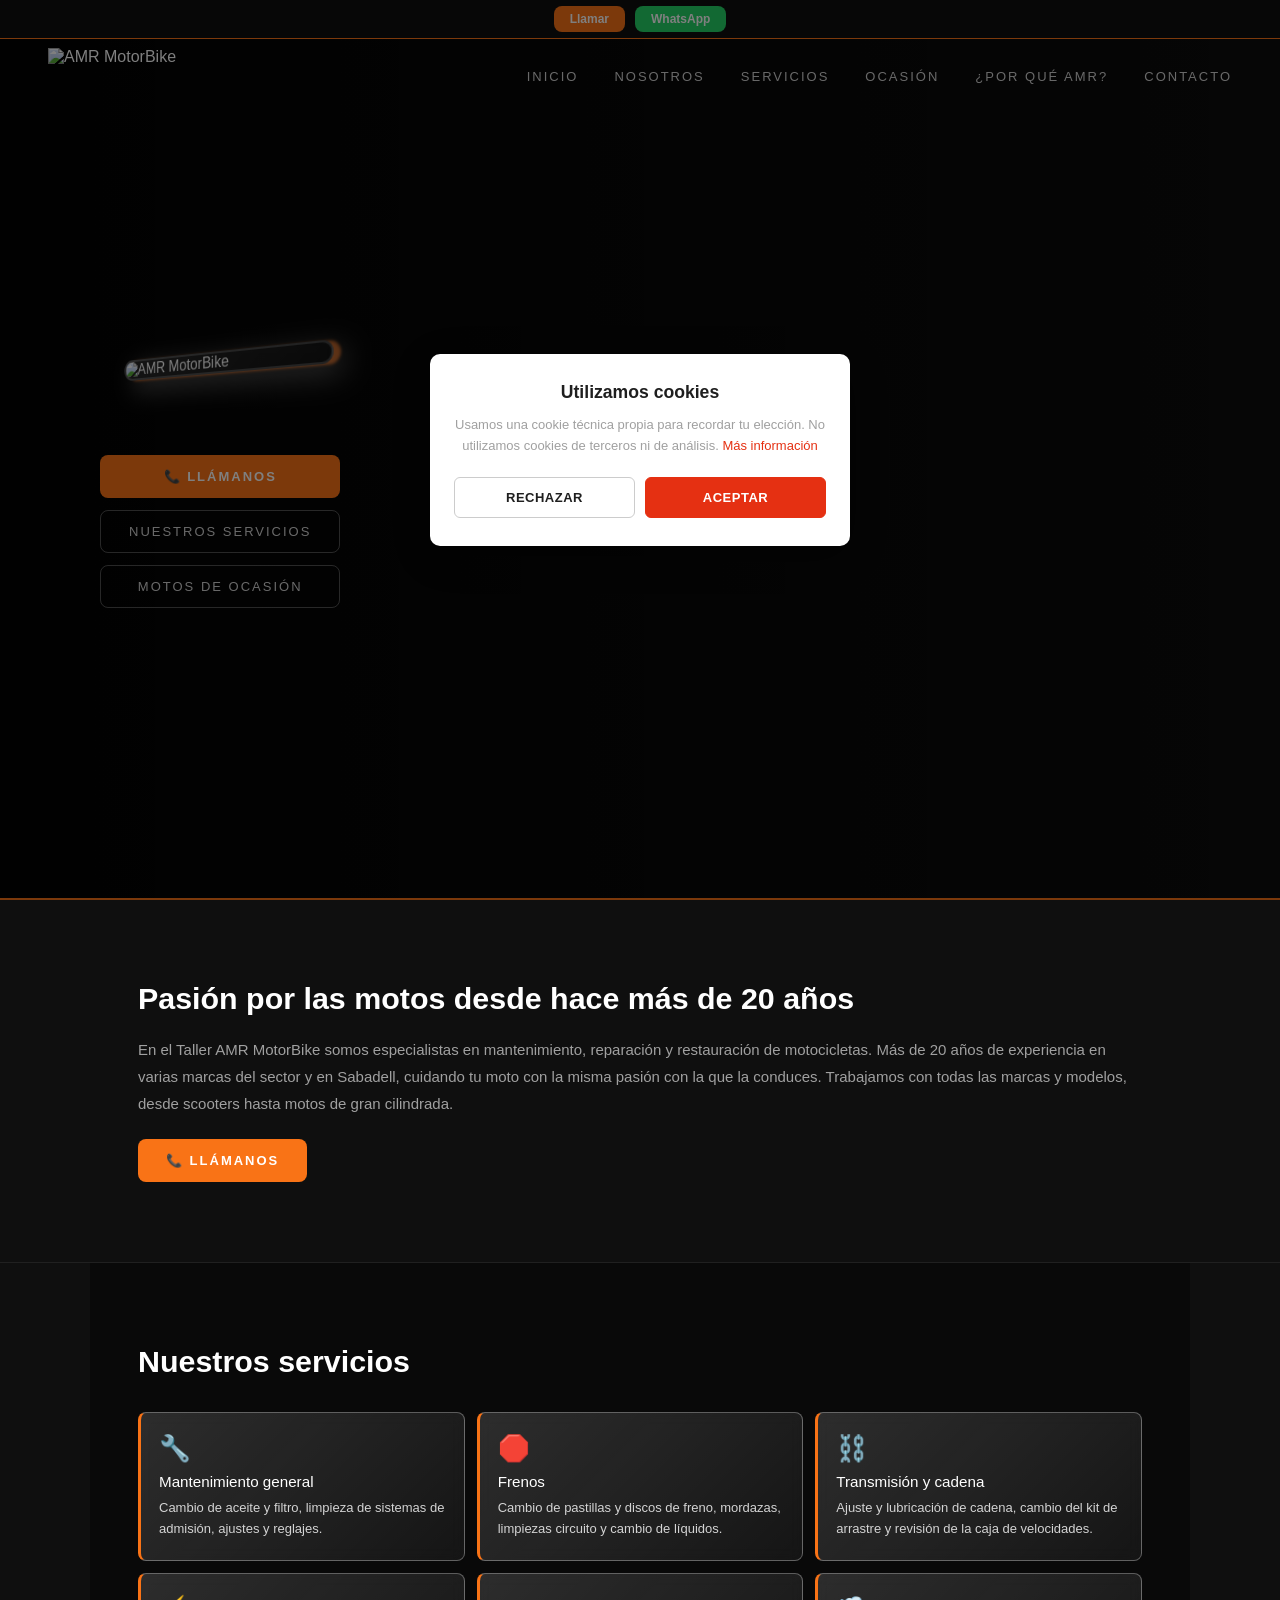
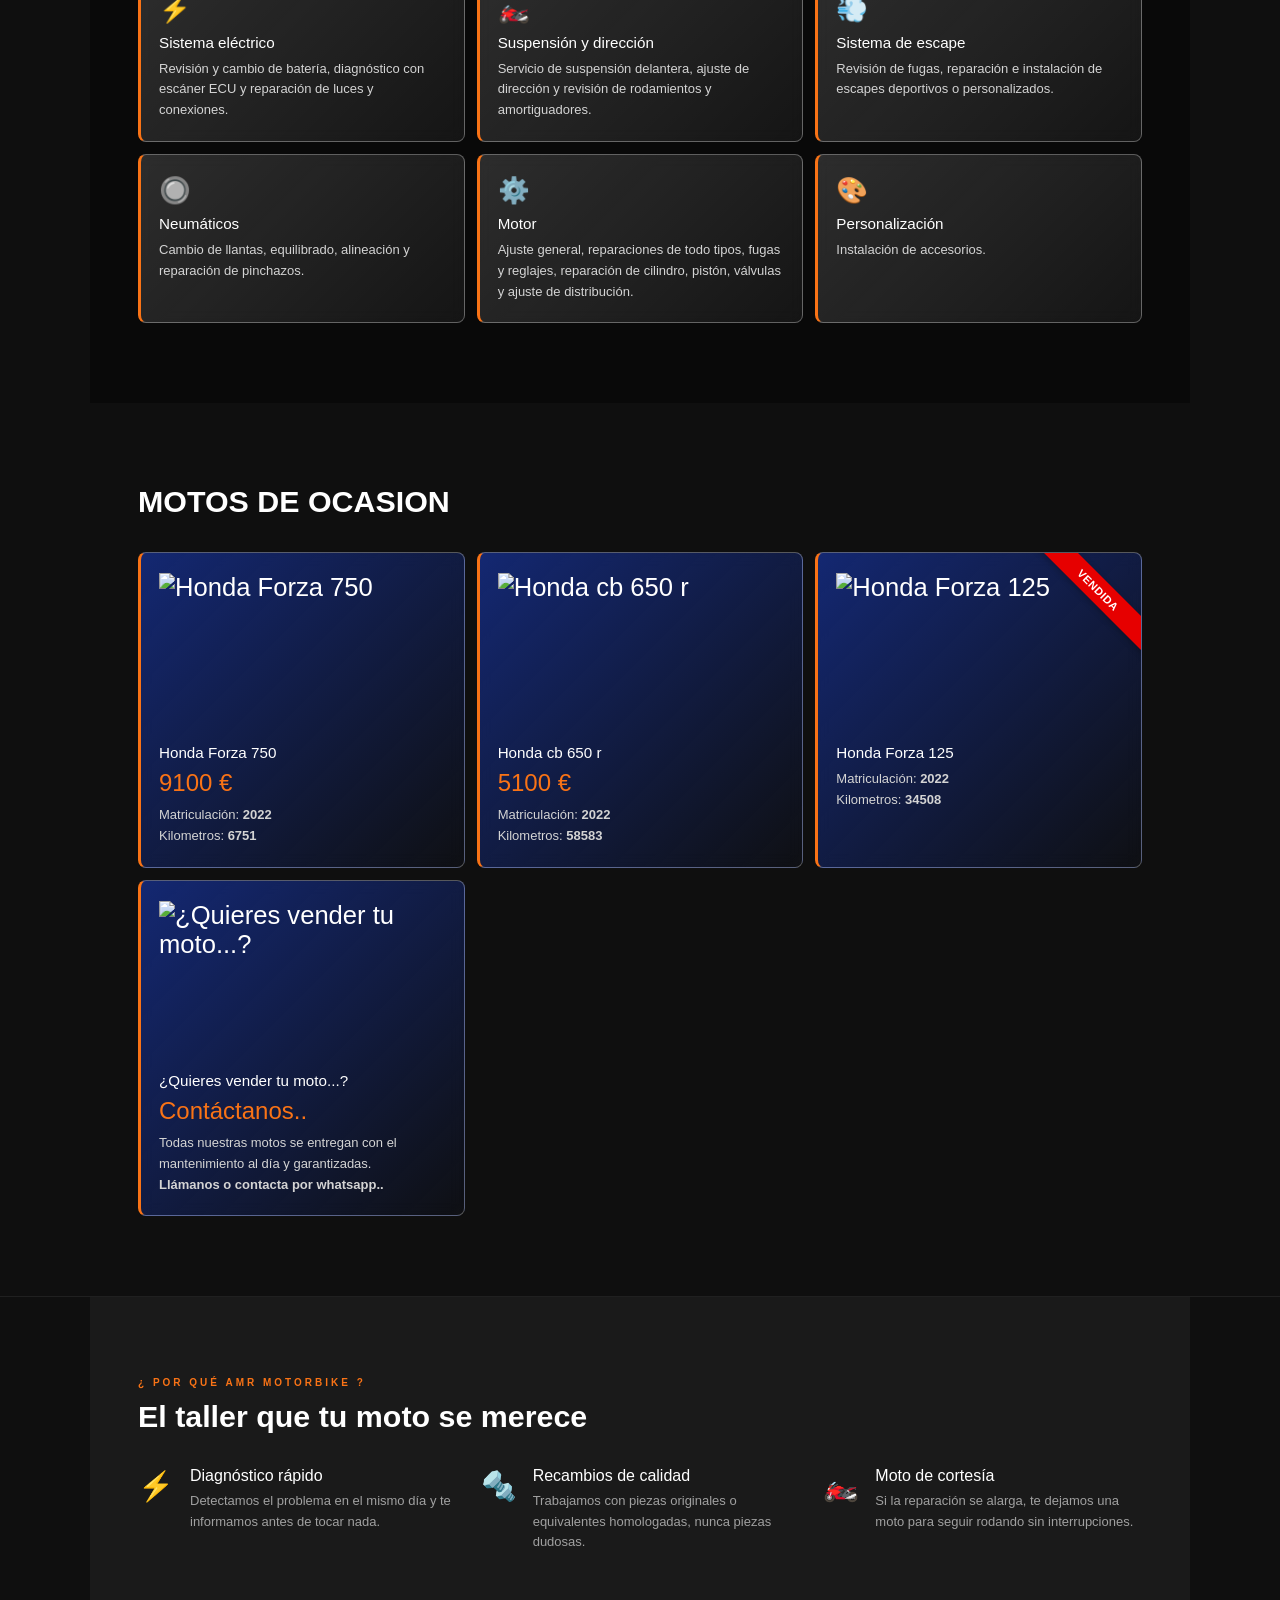
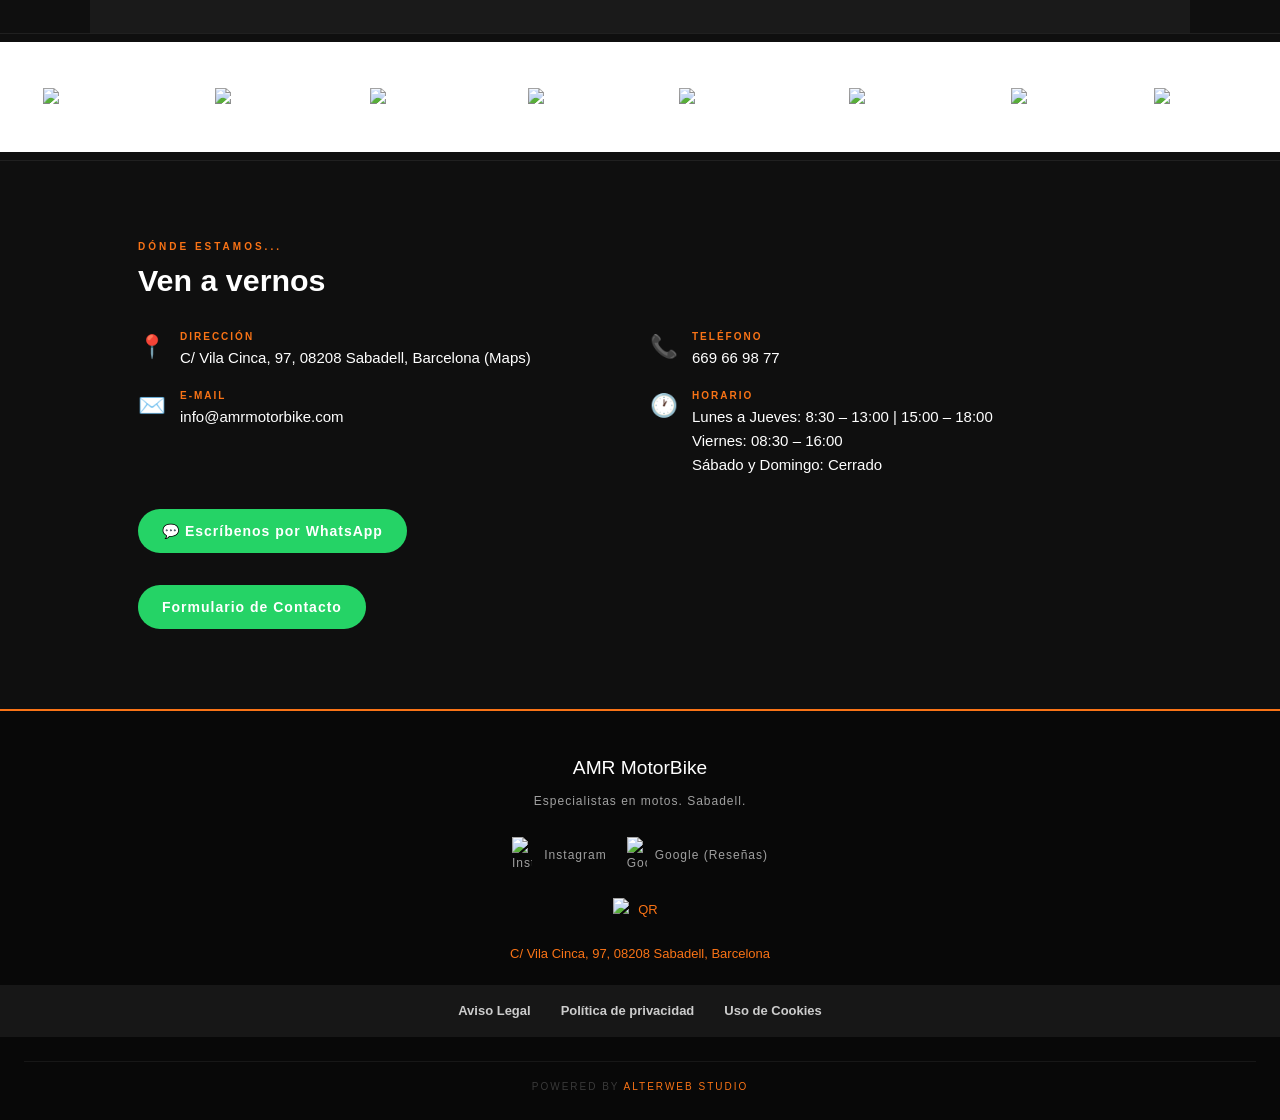
==== index.html @ 41ff8e72 "adfh" ====
<!DOCTYPE html>
<html lang="es">

<head>
    <!-- ═══ 1. BÀSIC ═══════════════════════════════════════════════ -->
    <meta charset="UTF-8">
    <meta name="viewport" content="width=device-width, initial-scale=1.0">
    <title>AMR MotorBike Solutions | Taller de Motos en Sabadell</title>
    <meta name="description" content="Especialistas en mantenimiento y reparación de motocicletas en Sabadell. Taller de confianza con más de 15 años de experiencia.">
    <meta name="author" content="AMR MotorBike Solutions">
    <meta name="robots" content="index, follow, max-image-preview:large, max-snippet:-1">
    <link rel="canonical" href="https://www.amrmotorbike.com/">
    <!-- <link rel="alternate" hreflang="es" href="https://www.amrmotorbike.com/"> -->

    <!-- ═══ 2. ICONES I PWA ════════════════════════════════════════ -->
    <link rel="manifest" href="manifest.json">
    <link rel="icon" type="image/png" href="https://avsets.pages.dev/logo/logoAMR.png">
    <link rel="apple-touch-icon" href="https://avsets.pages.dev/logo/logoAMR.png">
    <meta name="theme-color" content="#f97316">

    <!-- ═══ 3. APPLE (iPhone/iPad) ═════════════════════════════════ -->
    <meta name="apple-mobile-web-app-capable" content="yes">
    <meta name="apple-mobile-web-app-status-bar-style" content="black-translucent">
    <meta name="apple-mobile-web-app-title" content="AMR MotorBike">
    <meta name="format-detection" content="telephone=yes">

    <!-- ═══ 4. RENDIMENT (CDN d'imatges) ═══════════════════════════ -->
    <link rel="preconnect" href="https://avsets.pages.dev" crossorigin>
    <link rel="dns-prefetch" href="https://avsets.pages.dev">

    <!-- ═══ 5. SEO LOCAL ═══════════════════════════════════════════ -->
    <meta name="geo.region" content="ES-CT">
    <meta name="geo.placename" content="Sabadell">
    <!-- <meta name="geo.position" content="LAT;LON"> -->
    <!-- <meta name="ICBM" content="LAT, LON"> -->

    <!-- ═══ 6. VERIFICACIÓ ═════════════════════════════════════════ -->
    <meta name="google-site-verification" content="q2IicLnrJ-lwFXzms4WPYWDJVQKaT5Ha7NXTUKfJKG0">

    <!-- ═══ 7. OPEN GRAPH (WhatsApp, Facebook...) ══════════════════ -->
    <meta property="og:title" content="AMR MotorBike Solutions | Taller de Motos en Sabadell">
    <meta property="og:description" content="Especialistas en motos en Sabadell. Mantenimiento, reparación y personalización.">
    <meta property="og:image" content="https://avsets.pages.dev/logo/logo-nouAMR.png">
    <meta property="og:image:width" content="812">
    <meta property="og:image:height" content="540">
    <meta property="og:image:type" content="image/png">
    <meta property="og:image:alt" content="Logo de AMR MotorBike Solutions">
    <meta property="og:type" content="website">
    <meta property="og:url" content="https://www.amrmotorbike.com/">
    <meta property="og:locale" content="es_ES">
    <meta property="og:site_name" content="AMR MotorBike Solutions">

    <!-- ═══ 8. TWITTER / X ═════════════════════════════════════════ -->
    <meta name="twitter:card" content="summary_large_image">
    <meta name="twitter:title" content="AMR MotorBike Solutions | Taller de Motos en Sabadell">
    <meta name="twitter:description" content="Especialistas en motos en Sabadell. Mantenimiento, reparación y personalización.">
    <meta name="twitter:image" content="https://avsets.pages.dev/logo/logo-nouAMR.png">
    <meta name="twitter:image:alt" content="Logo de AMR MotorBike Solutions">

    <!-- ═══ 9. DADES ESTRUCTURADES (JSON-LD) ═══════════════════════ -->
    <!-- Pendent: geo (coordenades), hasMenu no aplica -->
    <script type="application/ld+json">
    {
      "@context": "https://schema.org",
      "@graph": [
        {
          "@type": ["AutoRepair", "LocalBusiness"],
          "@id": "https://www.amrmotorbike.com/#business",
          "name": "AMR MotorBike Solutions",
          "image": "https://avsets.pages.dev/images/amrmotorbike/hero-amrmotorbike.webp",
          "logo": "https://avsets.pages.dev/logo/logo-nouAMR.png",
          "telephone": "+34669669877",
          "email": "info@amrmotorbike.com",
          "priceRange": "€€",
          "address": {
            "@type": "PostalAddress",
            "streetAddress": "C/ Vila Cinca, 97",
            "addressLocality": "Sabadell",
            "addressRegion": "Barcelona",
            "postalCode": "08208",
            "addressCountry": "ES"
          },
          "url": "https://www.amrmotorbike.com",
          "hasMap": "https://www.google.com/maps/search/?api=1&query=AMR+MotorBike&query_place_id=ChIJD7yoLgCVpBIRwGk2PRTlhQA",
          "openingHours": ["Mo-Th 08:30-13:00", "Mo-Th 15:00-18:00", "Fr 08:30-16:00"],
          "areaServed": ["Sabadell", "Matadepera", "Terrassa", "Barberà del Vallès", "Cerdanyola del Vallès", "Sant Quirze del Vallès"],
          "aggregateRating": {
            "@type": "AggregateRating",
            "ratingValue": "5.0",
            "reviewCount": "33",
            "bestRating": "5",
            "worstRating": "1"
          },
          "sameAs": [
            "https://www.instagram.com/amrmotorbike",
            "https://g.page/r/CcBpNj0U5YUAEBM/review"
          ]
        },
        {
          "@type": "WebSite",
          "name": "AMR MotorBike Solutions",
          "url": "https://www.amrmotorbike.com/",
          "inLanguage": "es",
          "publisher": { "@id": "https://www.amrmotorbike.com/#business" }
        }
      ]
    }
    </script>

    <!-- ═══ 10. VEL + SCRIPTS ══════════════════════════════════════ -->
    <style>
        body { opacity: 0; transition: opacity 0.5s ease-in; }
    </style>

    <script>
        window.MODULS = ["cookies-banner.js", "main.js"];
    </script>
    <script src="loader.js"></script>
</head>




<body>
    <div id="navbar"></div>
    <div id="hero"></div>
    <!--div id="stats"></div-->
    <div id="seccions"></div>
    <div id="footer"></div>

    <cookies-banner></cookies-banner>

    <script data-goatcounter="https://amrmotorbike.goatcounter.com/count"
        data-goatcounter-settings='{"ignore_params": ["ved", "fbclid", "gclid"]}'             
        async src="//gc.zgo.at/count.js"></script>






<!-- Modal Fitxa Moto ------------------------------------------------------------------- -->
<div id="modal-moto" class="modal-overlay" style="display: none;">
    <div class="modal-container">
        
        <!-- Botó Tancar -->
        <button class="modal-btn-tancar" onclick="tancarModalMoto()">✕</button>

        <!-- Fletxes de navegació entre motos 
        <button class="modal-fletxa fletxa-esq" onclick="canviarMoto(-1)">❮</button>
        <button class="modal-fletxa fletxa-dreta" onclick="canviarMoto(1)">❯</button>-->

        <!-- Títol (Marca i Model) -->
        <h2 id="modal-titol" class="modal-titol"></h2>

        <!-- Imatge Principal -->
        <div class="modal-foto-principal">
            <img id="modal-img-gran" src="" alt="Foto principal">
        </div>

        <!-- Reixeta de Miniatures (4 restant) -->
        <div id="modal-miniatures" class="modal-miniatures-grid"></div>

        <!-- Característiques tècniques -->
        <div class="modal-specs-wrapper">
            <button class="modal-fletxa fletxa-esq" onclick="canviarMoto(-1)">❮</button>
            <div class="modal-specs-grid">
                <div class="spec-item"><span class="spec-label">Precio:</span> <span id="modal-preu" class="spec-val"></span></div>
                <div class="spec-item"><span class="spec-label">Cilindrada:</span> <span id="modal-cc" class="spec-val"></span> cc</div>
                <div class="spec-item"><span class="spec-label">Potencia:</span> <span id="modal-kw" class="spec-val"></span> cv/kW</div>
                <div class="spec-item"><span class="spec-label">Año:</span> <span id="modal-any" class="spec-val"></span></div>
                <div class="spec-item"><span class="spec-label">Kilometros:</span> <span id="modal-km" class="spec-val"></span> km</div>
            </div>
            <button class="modal-fletxa fletxa-dreta" onclick="canviarMoto(1)">❯</button>
        </div>

        <!-- Descripció / Extres -->
        <p id="modal-desc" class="modal-descripcio"></p>

        <!-- Botons de contacte -->
        <div class="modal-accions">
            <a id="modal-btn-wa" href="" target="_blank" class="btn-contacte btn-wa">WhatsApp</a>
            <a href="tel:+34669669877" class="btn-contacte btn-tel">Trucar</a>
        </div>

    </div>
</div>
</body>
</html>
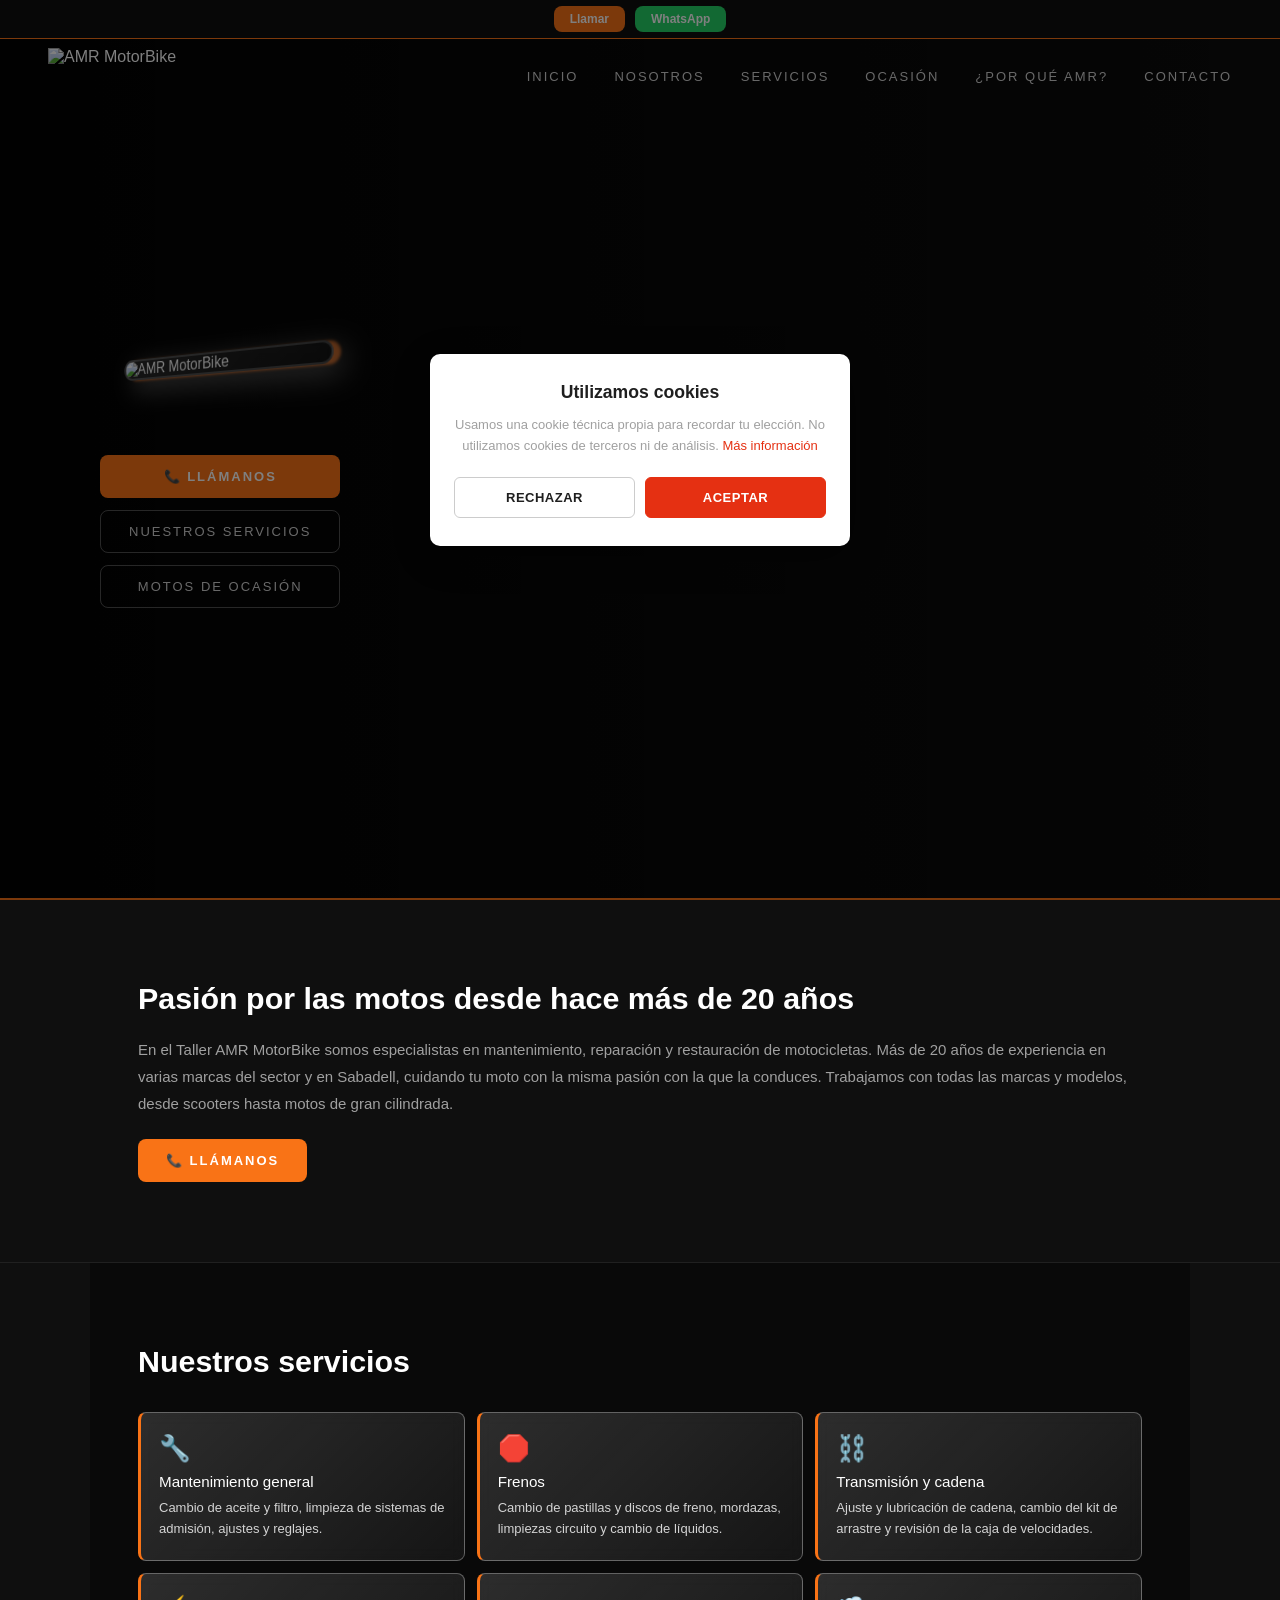
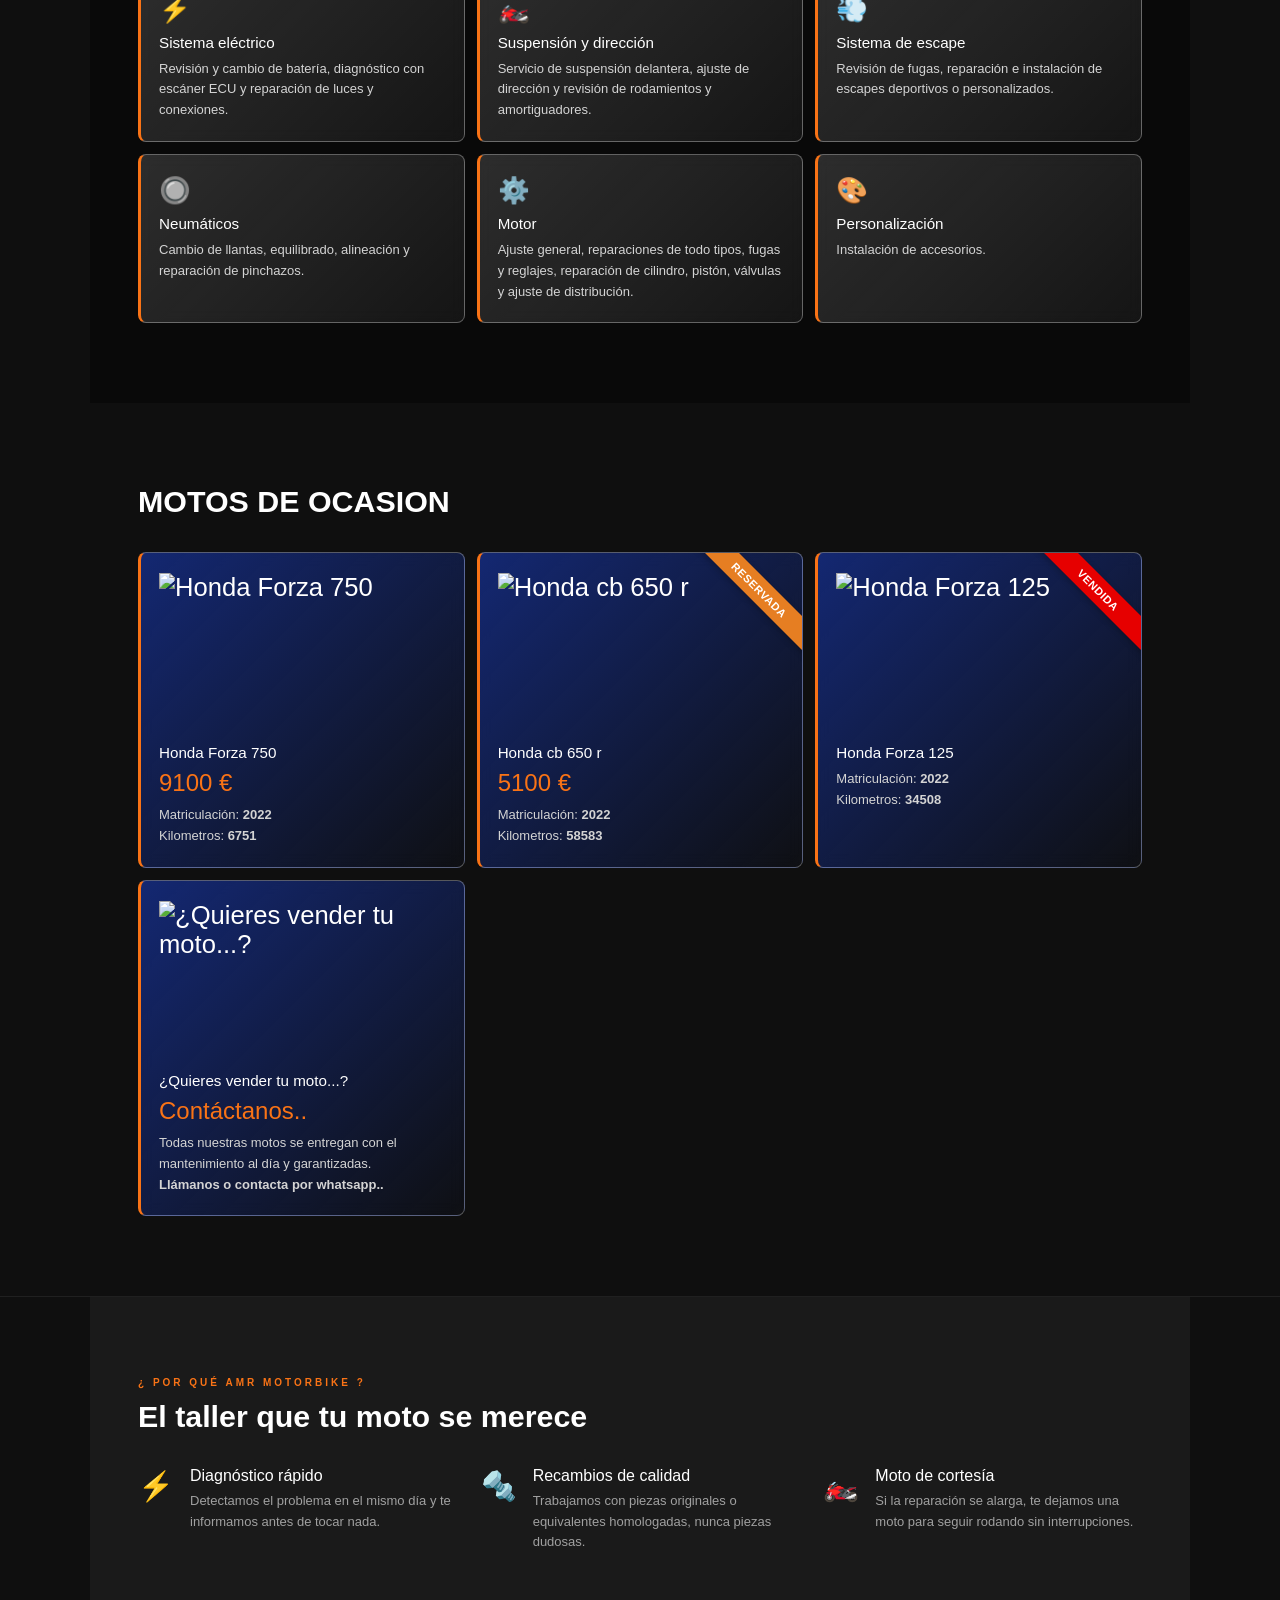
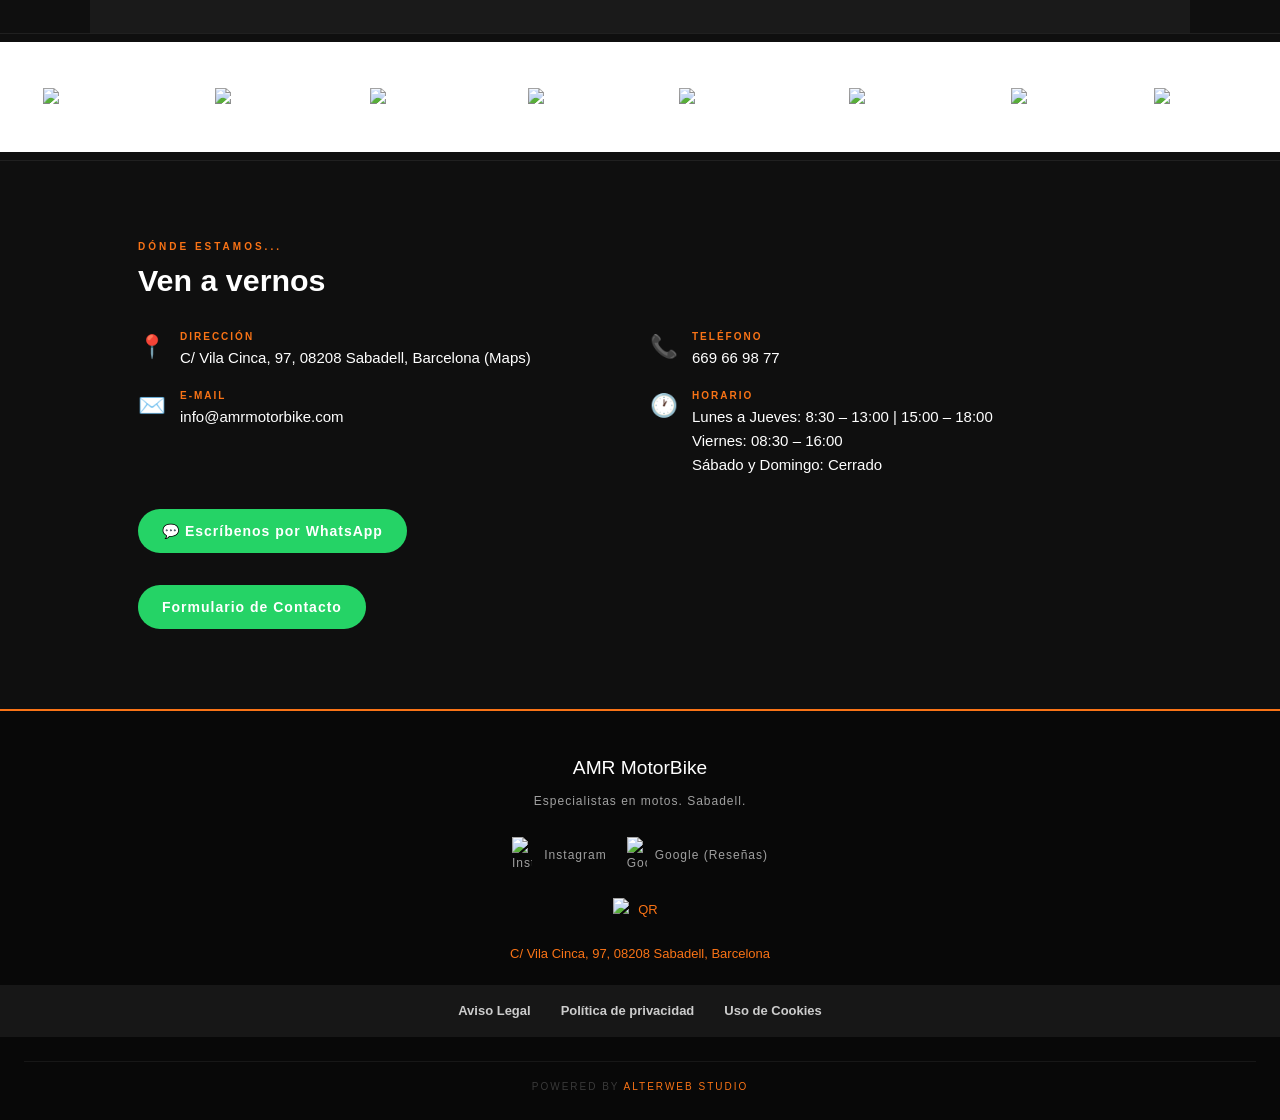
==== commit 2537f520: "ssfysy" ====
--- a/index.html
+++ b/index.html
@@ -113,7 +113,8 @@
     </style>
 
     <script>
-        window.MODULS = ["cookies-banner.js", "main.js"];
+        window.MODULS = ["cookies-banner.js","navbar.js", "footer.js", 
+                         "contacte-flotant.js", "modal-moto.js","login.js","main.js"];
     </script>
     <script src="loader.js"></script>
 </head>
@@ -122,13 +123,16 @@
 
 
 <body>
-    <div id="navbar"></div>
+
+  <navbar-comu></navbar-comu>
+
     <div id="hero"></div>
-    <!--div id="stats"></div-->
+                              <!--div id="stats"></div-->
     <div id="seccions"></div>
-    <div id="footer"></div>
-
+    <footer-comu></footer-comu>
+    <contacte-flotant-comu></contacte-flotant-comu>
     <cookies-banner></cookies-banner>
+    <modal-moto-comu></modal-moto-comu>
 
     <script data-goatcounter="https://amrmotorbike.goatcounter.com/count"
         data-goatcounter-settings='{"ignore_params": ["ved", "fbclid", "gclid"]}'             
@@ -139,51 +143,5 @@
 
 
 
-<!-- Modal Fitxa Moto ------------------------------------------------------------------- -->
-<div id="modal-moto" class="modal-overlay" style="display: none;">
-    <div class="modal-container">
-        
-        <!-- Botó Tancar -->
-        <button class="modal-btn-tancar" onclick="tancarModalMoto()">✕</button>
-
-        <!-- Fletxes de navegació entre motos 
-        <button class="modal-fletxa fletxa-esq" onclick="canviarMoto(-1)">❮</button>
-        <button class="modal-fletxa fletxa-dreta" onclick="canviarMoto(1)">❯</button>-->
-
-        <!-- Títol (Marca i Model) -->
-        <h2 id="modal-titol" class="modal-titol"></h2>
-
-        <!-- Imatge Principal -->
-        <div class="modal-foto-principal">
-            <img id="modal-img-gran" src="" alt="Foto principal">
-        </div>
-
-        <!-- Reixeta de Miniatures (4 restant) -->
-        <div id="modal-miniatures" class="modal-miniatures-grid"></div>
-
-        <!-- Característiques tècniques -->
-        <div class="modal-specs-wrapper">
-            <button class="modal-fletxa fletxa-esq" onclick="canviarMoto(-1)">❮</button>
-            <div class="modal-specs-grid">
-                <div class="spec-item"><span class="spec-label">Precio:</span> <span id="modal-preu" class="spec-val"></span></div>
-                <div class="spec-item"><span class="spec-label">Cilindrada:</span> <span id="modal-cc" class="spec-val"></span> cc</div>
-                <div class="spec-item"><span class="spec-label">Potencia:</span> <span id="modal-kw" class="spec-val"></span> cv/kW</div>
-                <div class="spec-item"><span class="spec-label">Año:</span> <span id="modal-any" class="spec-val"></span></div>
-                <div class="spec-item"><span class="spec-label">Kilometros:</span> <span id="modal-km" class="spec-val"></span> km</div>
-            </div>
-            <button class="modal-fletxa fletxa-dreta" onclick="canviarMoto(1)">❯</button>
-        </div>
-
-        <!-- Descripció / Extres -->
-        <p id="modal-desc" class="modal-descripcio"></p>
-
-        <!-- Botons de contacte -->
-        <div class="modal-accions">
-            <a id="modal-btn-wa" href="" target="_blank" class="btn-contacte btn-wa">WhatsApp</a>
-            <a href="tel:+34669669877" class="btn-contacte btn-tel">Trucar</a>
-        </div>
-
-    </div>
-</div>
 </body>
 </html>
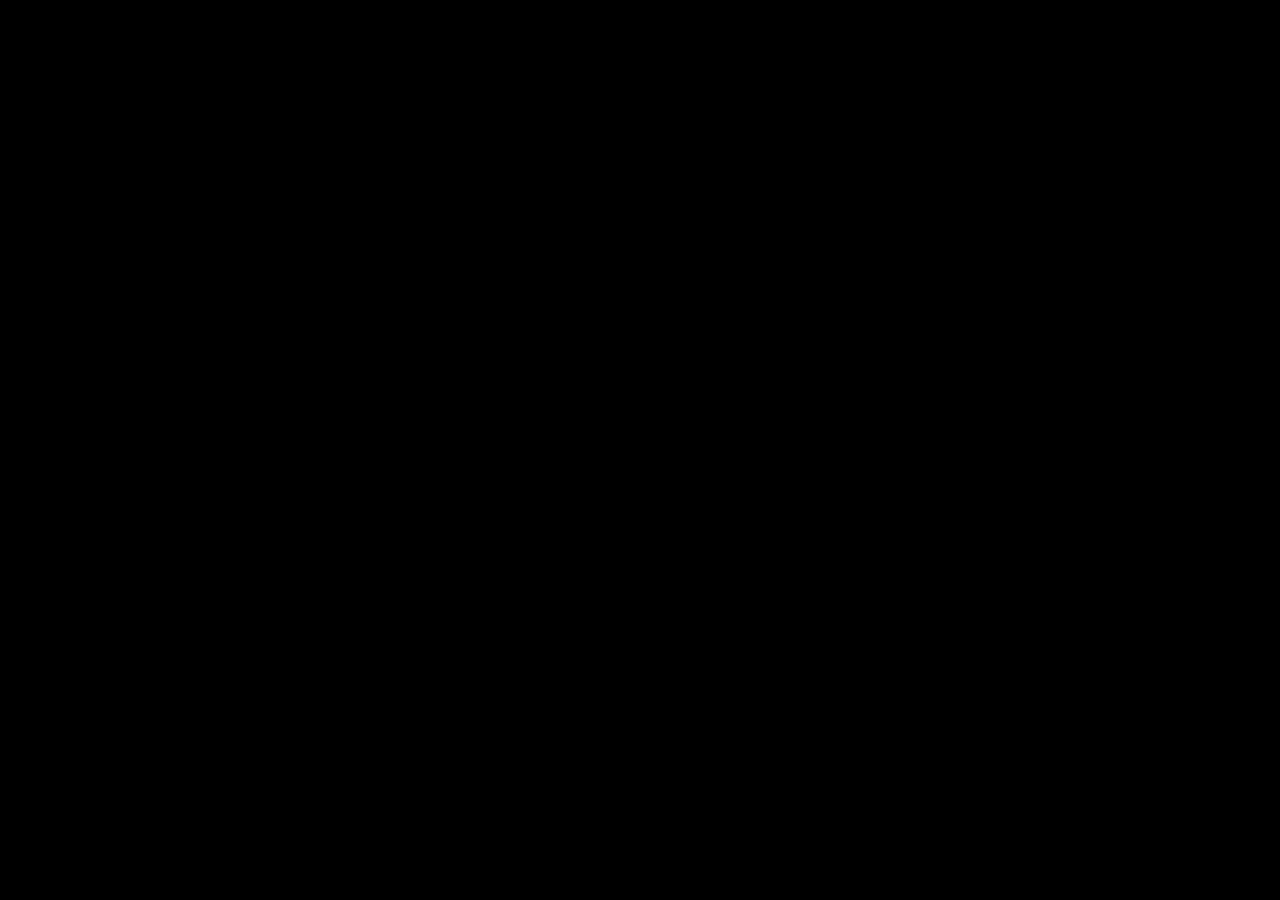
==== commit 14fcd250: "eee" ====
--- a/index.html
+++ b/index.html
@@ -1,147 +1,45 @@
 <!DOCTYPE html>
-<html lang="es">
+<html lang="ca">
+<head>
+    <meta charset="UTF-8">
+    <meta name="viewport" content="width=device-width, initial-scale=1.0, maximum-scale=1">
+    <title>404</title>
 
-<head>
-    <!-- ═══ 1. BÀSIC ═══════════════════════════════════════════════ -->
-    <meta charset="UTF-8">
-    <meta name="viewport" content="width=device-width, initial-scale=1.0">
-    <title>AMR MotorBike Solutions | Taller de Motos en Sabadell</title>
-    <meta name="description" content="Especialistas en mantenimiento y reparación de motocicletas en Sabadell. Taller de confianza con más de 15 años de experiencia.">
-    <meta name="author" content="AMR MotorBike Solutions">
-    <meta name="robots" content="index, follow, max-image-preview:large, max-snippet:-1">
-    <link rel="canonical" href="https://www.amrmotorbike.com/">
-    <!-- <link rel="alternate" hreflang="es" href="https://www.amrmotorbike.com/"> -->
+    <style>
+        body { 
+            opacity: 1; 
+            transition: opacity 0.5s ease-in; 
+            margin: 0;
+            background-color: #000000; /* Pantalla completa sempre negra */
+        }
 
-    <!-- ═══ 2. ICONES I PWA ════════════════════════════════════════ -->
-    <link rel="manifest" href="manifest.json">
-    <link rel="icon" type="image/png" href="https://avsets.pages.dev/logo/logoAMR.png">
-    <link rel="apple-touch-icon" href="https://avsets.pages.dev/logo/logoAMR.png">
-    <meta name="theme-color" content="#f97316">
+        .bg {
+            max-width: 100vw;
+            width: 100%;
+            background-image: url("https://avsets.pages.dev/shared/EN-CONSTRUCCION.gif");
+            background-repeat: no-repeat;
+            background-position: center;
+            background-size: 170%;
+            min-height: 100vh;
+            margin: 0 auto; /* Centra el bloc al PC */
+        }
 
-    <!-- ═══ 3. APPLE (iPhone/iPad) ═════════════════════════════════ -->
-    <meta name="apple-mobile-web-app-capable" content="yes">
-    <meta name="apple-mobile-web-app-status-bar-style" content="black-translucent">
-    <meta name="apple-mobile-web-app-title" content="AMR MotorBike">
-    <meta name="format-detection" content="telephone=yes">
-
-    <!-- ═══ 4. RENDIMENT (CDN d'imatges) ═══════════════════════════ -->
-    <link rel="preconnect" href="https://avsets.pages.dev" crossorigin>
-    <link rel="dns-prefetch" href="https://avsets.pages.dev">
-
-    <!-- ═══ 5. SEO LOCAL ═══════════════════════════════════════════ -->
-    <meta name="geo.region" content="ES-CT">
-    <meta name="geo.placename" content="Sabadell">
-    <!-- <meta name="geo.position" content="LAT;LON"> -->
-    <!-- <meta name="ICBM" content="LAT, LON"> -->
-
-    <!-- ═══ 6. VERIFICACIÓ ═════════════════════════════════════════ -->
-    <meta name="google-site-verification" content="q2IicLnrJ-lwFXzms4WPYWDJVQKaT5Ha7NXTUKfJKG0">
-
-    <!-- ═══ 7. OPEN GRAPH (WhatsApp, Facebook...) ══════════════════ -->
-    <meta property="og:title" content="AMR MotorBike Solutions | Taller de Motos en Sabadell">
-    <meta property="og:description" content="Especialistas en motos en Sabadell. Mantenimiento, reparación y personalización.">
-    <meta property="og:image" content="https://avsets.pages.dev/logo/logo-nouAMR.png">
-    <meta property="og:image:width" content="812">
-    <meta property="og:image:height" content="540">
-    <meta property="og:image:type" content="image/png">
-    <meta property="og:image:alt" content="Logo de AMR MotorBike Solutions">
-    <meta property="og:type" content="website">
-    <meta property="og:url" content="https://www.amrmotorbike.com/">
-    <meta property="og:locale" content="es_ES">
-    <meta property="og:site_name" content="AMR MotorBike Solutions">
-
-    <!-- ═══ 8. TWITTER / X ═════════════════════════════════════════ -->
-    <meta name="twitter:card" content="summary_large_image">
-    <meta name="twitter:title" content="AMR MotorBike Solutions | Taller de Motos en Sabadell">
-    <meta name="twitter:description" content="Especialistas en motos en Sabadell. Mantenimiento, reparación y personalización.">
-    <meta name="twitter:image" content="https://avsets.pages.dev/logo/logo-nouAMR.png">
-    <meta name="twitter:image:alt" content="Logo de AMR MotorBike Solutions">
-
-    <!-- ═══ 9. DADES ESTRUCTURADES (JSON-LD) ═══════════════════════ -->
-    <!-- Pendent: geo (coordenades), hasMenu no aplica -->
-    <script type="application/ld+json">
-    {
-      "@context": "https://schema.org",
-      "@graph": [
-        {
-          "@type": ["AutoRepair", "LocalBusiness"],
-          "@id": "https://www.amrmotorbike.com/#business",
-          "name": "AMR MotorBike Solutions",
-          "image": "https://avsets.pages.dev/images/amrmotorbike/hero-amrmotorbike.webp",
-          "logo": "https://avsets.pages.dev/logo/logo-nouAMR.png",
-          "telephone": "+34669669877",
-          "email": "info@amrmotorbike.com",
-          "priceRange": "€€",
-          "address": {
-            "@type": "PostalAddress",
-            "streetAddress": "C/ Vila Cinca, 97",
-            "addressLocality": "Sabadell",
-            "addressRegion": "Barcelona",
-            "postalCode": "08208",
-            "addressCountry": "ES"
-          },
-          "url": "https://www.amrmotorbike.com",
-          "hasMap": "https://www.google.com/maps/search/?api=1&query=AMR+MotorBike&query_place_id=ChIJD7yoLgCVpBIRwGk2PRTlhQA",
-          "openingHours": ["Mo-Th 08:30-13:00", "Mo-Th 15:00-18:00", "Fr 08:30-16:00"],
-          "areaServed": ["Sabadell", "Matadepera", "Terrassa", "Barberà del Vallès", "Cerdanyola del Vallès", "Sant Quirze del Vallès"],
-          "aggregateRating": {
-            "@type": "AggregateRating",
-            "ratingValue": "5.0",
-            "reviewCount": "33",
-            "bestRating": "5",
-            "worstRating": "1"
-          },
-          "sameAs": [
-            "https://www.instagram.com/amrmotorbike",
-            "https://g.page/r/CcBpNj0U5YUAEBM/review"
-          ]
-        },
-        {
-          "@type": "WebSite",
-          "name": "AMR MotorBike Solutions",
-          "url": "https://www.amrmotorbike.com/",
-          "inLanguage": "es",
-          "publisher": { "@id": "https://www.amrmotorbike.com/#business" }
+        @media (min-width: 1024px) {
+            .bg {
+                max-width: 1024px;
+                background-size: auto;
+            }
+            
         }
-      ]
-    }
-    </script>
-
-    <!-- ═══ 10. VEL + SCRIPTS ══════════════════════════════════════ -->
-    <style>
-        body { opacity: 0; transition: opacity 0.5s ease-in; }
     </style>
 
-    <script>
-        window.MODULS = ["cookies-banner.js","navbar.js", "footer.js", 
-                         "contacte-flotant.js", "modal-moto.js","login.js","main.js"];
-    </script>
-    <script src="loader.js"></script>
+
 </head>
-
-
-
 
 <body>
 
-  <navbar-comu></navbar-comu>
-
-    <div id="hero"></div>
-                              <!--div id="stats"></div-->
-    <div id="seccions"></div>
-    <footer-comu></footer-comu>
-    <contacte-flotant-comu></contacte-flotant-comu>
-    <cookies-banner></cookies-banner>
-    <modal-moto-comu></modal-moto-comu>
-
-    <script data-goatcounter="https://amrmotorbike.goatcounter.com/count"
-        data-goatcounter-settings='{"ignore_params": ["ved", "fbclid", "gclid"]}'             
-        async src="//gc.zgo.at/count.js"></script>
-
-
-
-
-
+<div class="bg"></div>
 
 </body>
+
 </html>
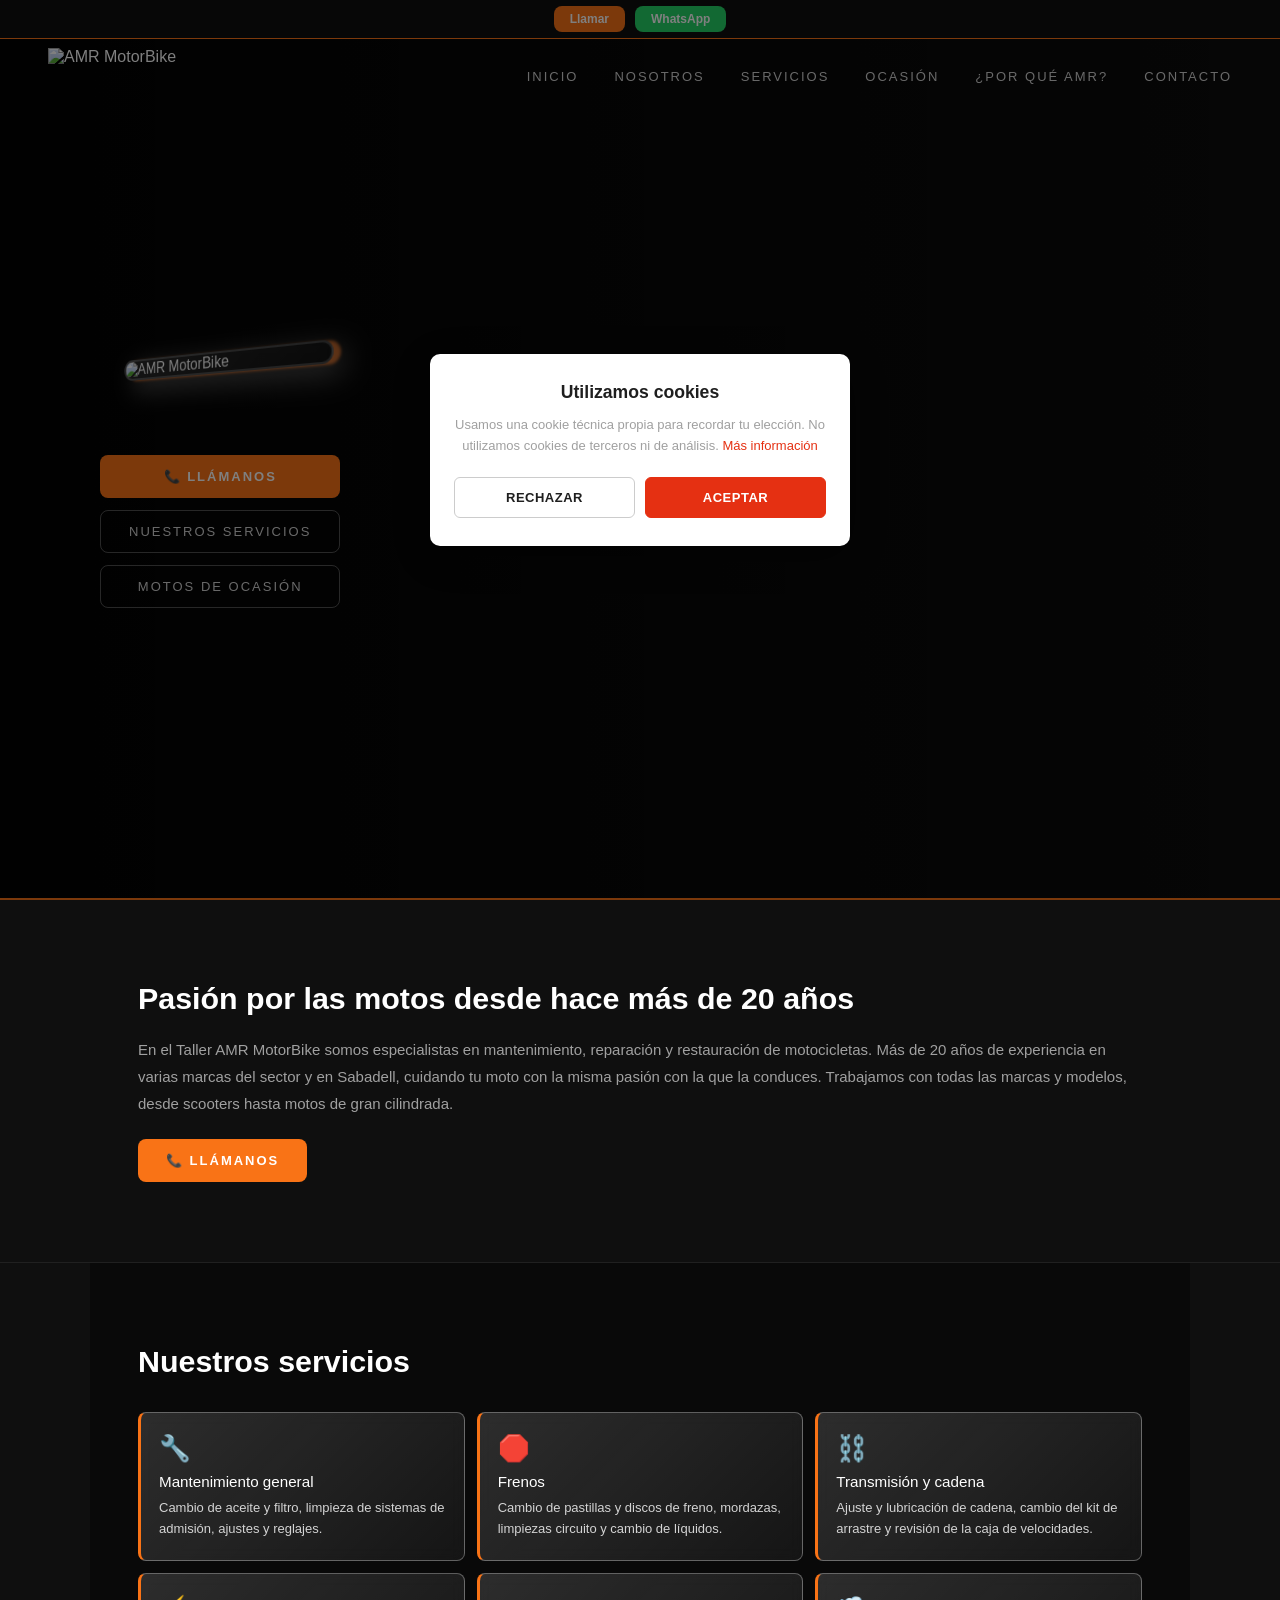
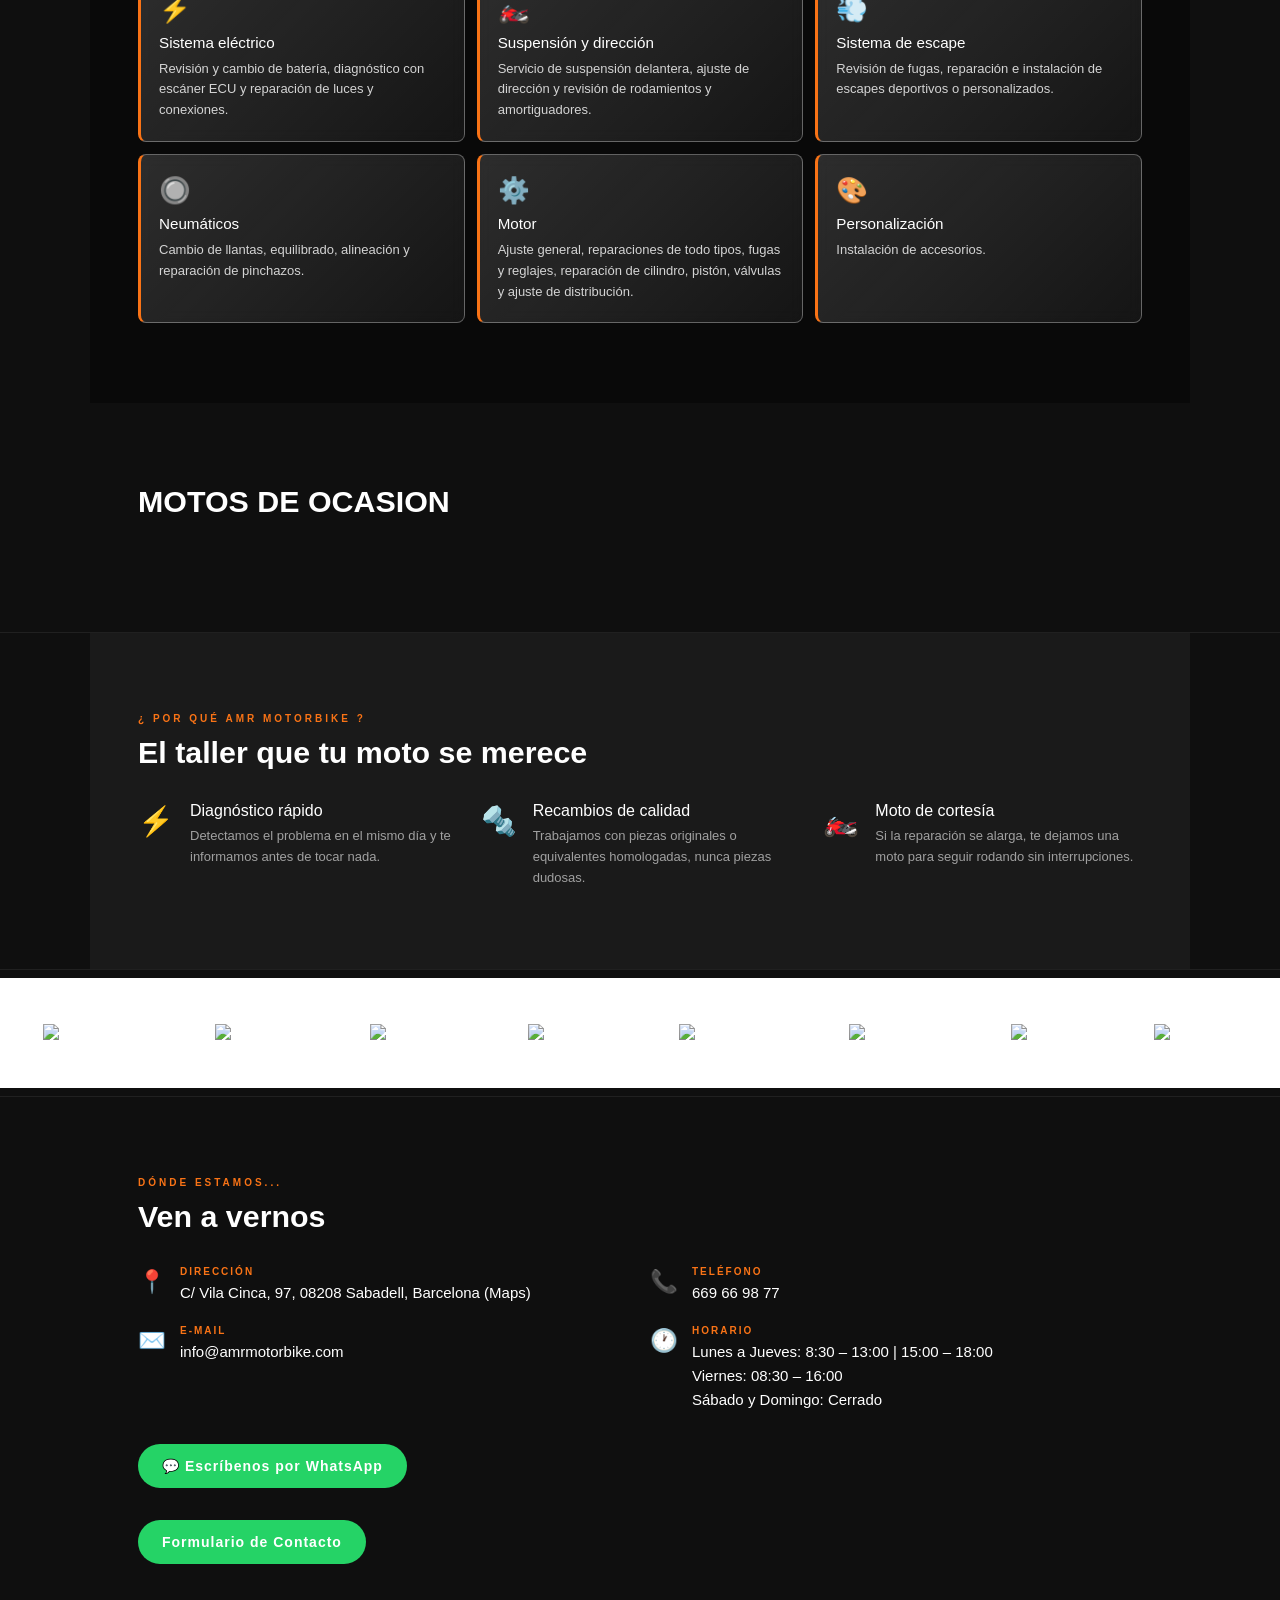
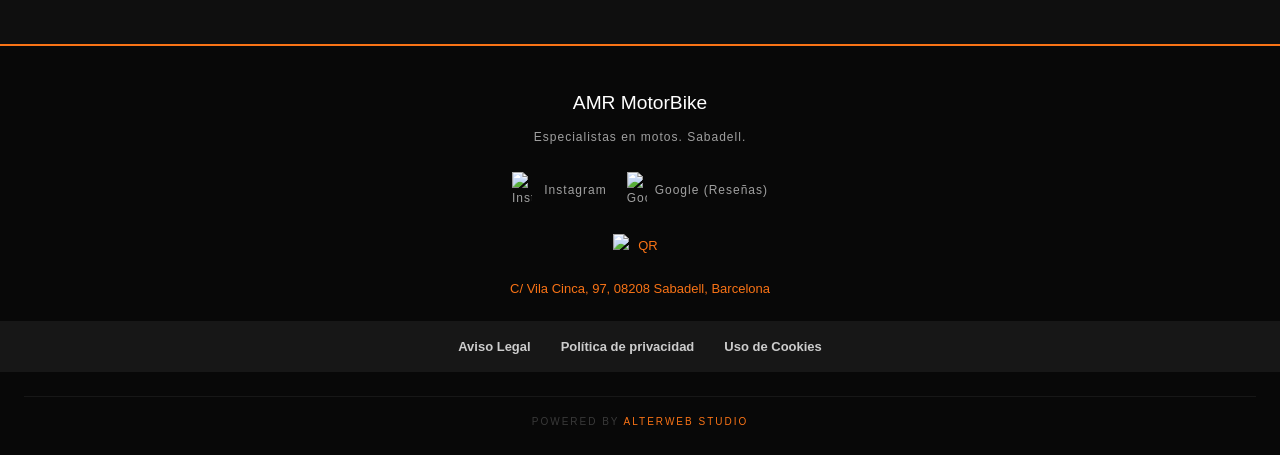
==== commit 385081ce: "xdf" ====
--- a/index.html
+++ b/index.html
@@ -1,45 +1,147 @@
 <!DOCTYPE html>
-<html lang="ca">
+<html lang="es">
+
 <head>
+    <!-- ═══ 1. BÀSIC ═══════════════════════════════════════════════ -->
     <meta charset="UTF-8">
-    <meta name="viewport" content="width=device-width, initial-scale=1.0, maximum-scale=1">
-    <title>404</title>
+    <meta name="viewport" content="width=device-width, initial-scale=1.0">
+    <title>AMR MotorBike Solutions | Taller de Motos en Sabadell</title>
+    <meta name="description" content="Especialistas en mantenimiento y reparación de motocicletas en Sabadell. Taller de confianza con más de 15 años de experiencia.">
+    <meta name="author" content="AMR MotorBike Solutions">
+    <meta name="robots" content="index, follow, max-image-preview:large, max-snippet:-1">
+    <link rel="canonical" href="https://www.amrmotorbike.com/">
+    <!-- <link rel="alternate" hreflang="es" href="https://www.amrmotorbike.com/"> -->
 
+    <!-- ═══ 2. ICONES I PWA ════════════════════════════════════════ -->
+    <link rel="manifest" href="manifest.json">
+    <link rel="icon" type="image/png" href="https://avsets.pages.dev/logo/logoAMR.png">
+    <link rel="apple-touch-icon" href="https://avsets.pages.dev/logo/logoAMR.png">
+    <meta name="theme-color" content="#f97316">
+
+    <!-- ═══ 3. APPLE (iPhone/iPad) ═════════════════════════════════ -->
+    <meta name="apple-mobile-web-app-capable" content="yes">
+    <meta name="apple-mobile-web-app-status-bar-style" content="black-translucent">
+    <meta name="apple-mobile-web-app-title" content="AMR MotorBike">
+    <meta name="format-detection" content="telephone=yes">
+
+    <!-- ═══ 4. RENDIMENT (CDN d'imatges) ═══════════════════════════ -->
+    <link rel="preconnect" href="https://avsets.pages.dev" crossorigin>
+    <link rel="dns-prefetch" href="https://avsets.pages.dev">
+
+    <!-- ═══ 5. SEO LOCAL ═══════════════════════════════════════════ -->
+    <meta name="geo.region" content="ES-CT">
+    <meta name="geo.placename" content="Sabadell">
+    <!-- <meta name="geo.position" content="LAT;LON"> -->
+    <!-- <meta name="ICBM" content="LAT, LON"> -->
+
+    <!-- ═══ 6. VERIFICACIÓ ═════════════════════════════════════════ -->
+    <meta name="google-site-verification" content="q2IicLnrJ-lwFXzms4WPYWDJVQKaT5Ha7NXTUKfJKG0">
+
+    <!-- ═══ 7. OPEN GRAPH (WhatsApp, Facebook...) ══════════════════ -->
+    <meta property="og:title" content="AMR MotorBike Solutions | Taller de Motos en Sabadell">
+    <meta property="og:description" content="Especialistas en motos en Sabadell. Mantenimiento, reparación y personalización.">
+    <meta property="og:image" content="https://avsets.pages.dev/logo/logo-nouAMR.png">
+    <meta property="og:image:width" content="812">
+    <meta property="og:image:height" content="540">
+    <meta property="og:image:type" content="image/png">
+    <meta property="og:image:alt" content="Logo de AMR MotorBike Solutions">
+    <meta property="og:type" content="website">
+    <meta property="og:url" content="https://www.amrmotorbike.com/">
+    <meta property="og:locale" content="es_ES">
+    <meta property="og:site_name" content="AMR MotorBike Solutions">
+
+    <!-- ═══ 8. TWITTER / X ═════════════════════════════════════════ -->
+    <meta name="twitter:card" content="summary_large_image">
+    <meta name="twitter:title" content="AMR MotorBike Solutions | Taller de Motos en Sabadell">
+    <meta name="twitter:description" content="Especialistas en motos en Sabadell. Mantenimiento, reparación y personalización.">
+    <meta name="twitter:image" content="https://avsets.pages.dev/logo/logo-nouAMR.png">
+    <meta name="twitter:image:alt" content="Logo de AMR MotorBike Solutions">
+
+    <!-- ═══ 9. DADES ESTRUCTURADES (JSON-LD) ═══════════════════════ -->
+    <!-- Pendent: geo (coordenades), hasMenu no aplica -->
+    <script type="application/ld+json">
+    {
+      "@context": "https://schema.org",
+      "@graph": [
+        {
+          "@type": ["AutoRepair", "LocalBusiness"],
+          "@id": "https://www.amrmotorbike.com/#business",
+          "name": "AMR MotorBike Solutions",
+          "image": "https://avsets.pages.dev/images/amrmotorbike/hero-amrmotorbike.webp",
+          "logo": "https://avsets.pages.dev/logo/logo-nouAMR.png",
+          "telephone": "+34669669877",
+          "email": "info@amrmotorbike.com",
+          "priceRange": "€€",
+          "address": {
+            "@type": "PostalAddress",
+            "streetAddress": "C/ Vila Cinca, 97",
+            "addressLocality": "Sabadell",
+            "addressRegion": "Barcelona",
+            "postalCode": "08208",
+            "addressCountry": "ES"
+          },
+          "url": "https://www.amrmotorbike.com",
+          "hasMap": "https://www.google.com/maps/search/?api=1&query=AMR+MotorBike&query_place_id=ChIJD7yoLgCVpBIRwGk2PRTlhQA",
+          "openingHours": ["Mo-Th 08:30-13:00", "Mo-Th 15:00-18:00", "Fr 08:30-16:00"],
+          "areaServed": ["Sabadell", "Matadepera", "Terrassa", "Barberà del Vallès", "Cerdanyola del Vallès", "Sant Quirze del Vallès"],
+          "aggregateRating": {
+            "@type": "AggregateRating",
+            "ratingValue": "5.0",
+            "reviewCount": "33",
+            "bestRating": "5",
+            "worstRating": "1"
+          },
+          "sameAs": [
+            "https://www.instagram.com/amrmotorbike",
+            "https://g.page/r/CcBpNj0U5YUAEBM/review"
+          ]
+        },
+        {
+          "@type": "WebSite",
+          "name": "AMR MotorBike Solutions",
+          "url": "https://www.amrmotorbike.com/",
+          "inLanguage": "es",
+          "publisher": { "@id": "https://www.amrmotorbike.com/#business" }
+        }
+      ]
+    }
+    </script>
+
+    <!-- ═══ 10. VEL + SCRIPTS ══════════════════════════════════════ -->
     <style>
-        body { 
-            opacity: 1; 
-            transition: opacity 0.5s ease-in; 
-            margin: 0;
-            background-color: #000000; /* Pantalla completa sempre negra */
-        }
-
-        .bg {
-            max-width: 100vw;
-            width: 100%;
-            background-image: url("https://avsets.pages.dev/shared/EN-CONSTRUCCION.gif");
-            background-repeat: no-repeat;
-            background-position: center;
-            background-size: 170%;
-            min-height: 100vh;
-            margin: 0 auto; /* Centra el bloc al PC */
-        }
-
-        @media (min-width: 1024px) {
-            .bg {
-                max-width: 1024px;
-                background-size: auto;
-            }
-            
-        }
+        body { opacity: 0; transition: opacity 0.5s ease-in; }
     </style>
 
+    <script>
+        window.MODULS = ["cookies-banner.js","navbar.js", "footer.js", 
+                         "contacte-flotant.js", "modal-moto.js","login.js","main.js"];
+    </script>
+    <script src="loader.js"></script>
+</head>
 
-</head>
+
+
 
 <body>
 
-<div class="bg"></div>
+  <navbar-comu></navbar-comu>
+
+    <div id="hero"></div>
+                              <!--div id="stats"></div-->
+    <div id="seccions"></div>
+    <footer-comu></footer-comu>
+    <contacte-flotant-comu></contacte-flotant-comu>
+    <cookies-banner></cookies-banner>
+    <modal-moto-comu></modal-moto-comu>
+
+    <script data-goatcounter="https://amrmotorbike.goatcounter.com/count"
+        data-goatcounter-settings='{"ignore_params": ["ved", "fbclid", "gclid"]}'             
+        async src="//gc.zgo.at/count.js"></script>
+
+
+
+
+
 
 </body>
-
 </html>
